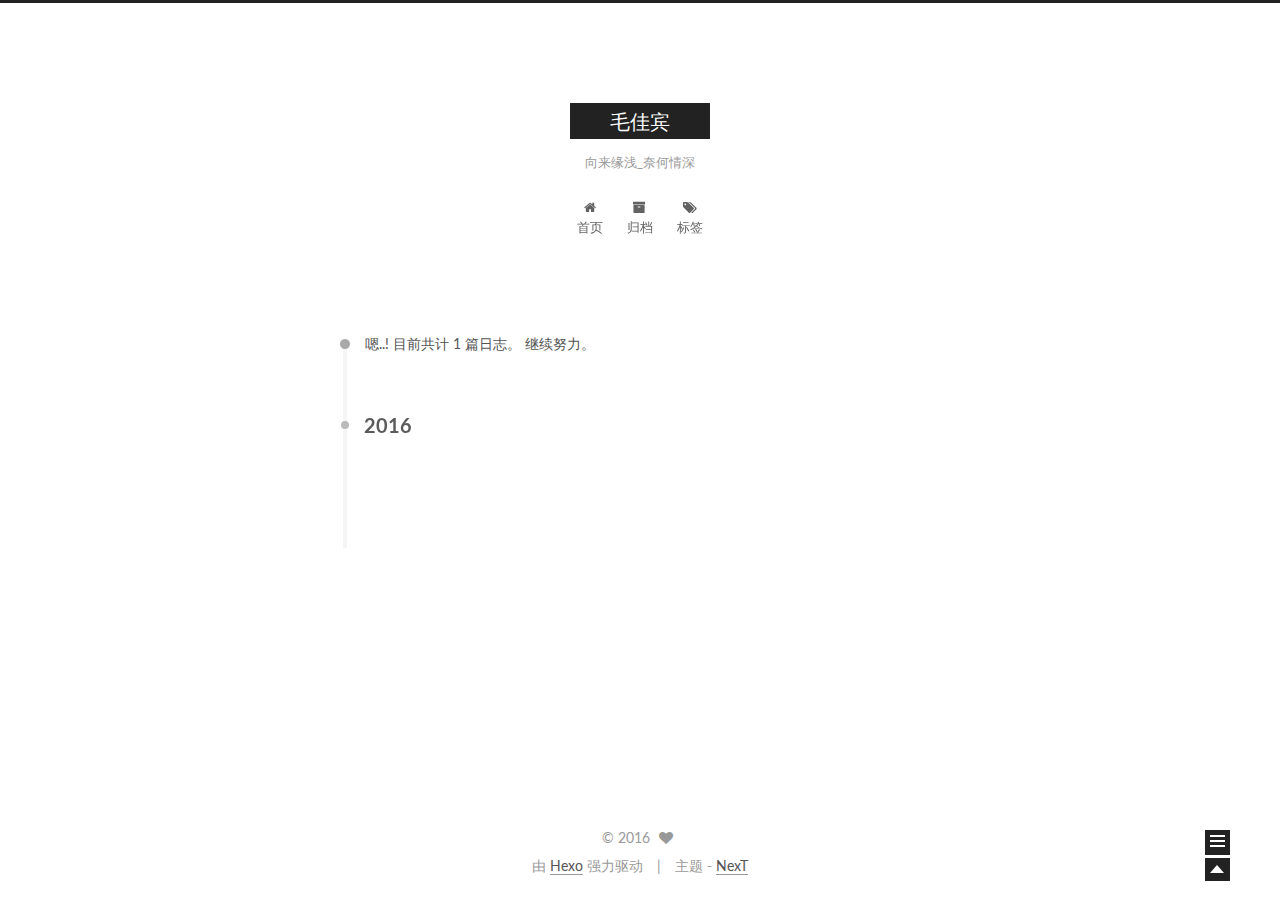
==== archives/index.html @ d0196d20 "dd" ====
<!doctype html>
<html class="theme-next   use-motion ">
<head>
  <meta charset="UTF-8"/>
<meta http-equiv="X-UA-Compatible" content="IE=edge,chrome=1" />
<meta name="viewport" content="width=device-width, initial-scale=1, maximum-scale=1"/>



<meta http-equiv="Cache-Control" content="no-transform" />
<meta http-equiv="Cache-Control" content="no-siteapp" />












  <link href="/vendors/fancybox/source/jquery.fancybox.css?v=2.1.5" rel="stylesheet" type="text/css"/>




  <link href="//fonts.googleapis.com/css?family=Lato:300,400,700,400italic&subset=latin,latin-ext" rel="stylesheet" type="text/css">



<link href="/vendors/font-awesome/css/font-awesome.min.css?v=4.4.0" rel="stylesheet" type="text/css" />

<link href="/css/main.css?v=0.4.5.2" rel="stylesheet" type="text/css" />


  <meta name="keywords" content="Hexo, NexT" />








  <link rel="shortcut icon" type="image/x-icon" href="/favicon.ico?v=0.4.5.2" />






<meta name="description">
<meta property="og:type" content="website">
<meta property="og:title" content="毛佳宾">
<meta property="og:url" content="http://yoursite.com/archives/index.html">
<meta property="og:site_name" content="毛佳宾">
<meta property="og:description">
<meta name="twitter:card" content="summary">
<meta name="twitter:title" content="毛佳宾">
<meta name="twitter:description">



<script type="text/javascript" id="hexo.configuration">
  var CONFIG = {
    scheme: '',
    sidebar: 'post',
    motion: true
  };
</script>

  <title> 归档 | 毛佳宾 </title>
</head>

<body itemscope itemtype="http://schema.org/WebPage" lang="zh-Hans">

  <!--[if lte IE 8]>
  <div style=' clear: both; height: 59px; padding:0 0 0 15px; position: relative;margin:0 auto;'>
    <a href="http://windows.microsoft.com/en-US/internet-explorer/products/ie/home?ocid=ie6_countdown_bannercode">
      <img src="http://7u2nvr.com1.z0.glb.clouddn.com/picouterie.jpg" border="0" height="42" width="820"
           alt="You are using an outdated browser. For a faster, safer browsing experience, upgrade for free today or use other browser ,like chrome firefox safari."
           style='margin-left:auto;margin-right:auto;display: block;'/>
    </a>
  </div>
<![endif]-->
  






  <div class="container one-column  page-archive ">
    <div class="headband"></div>

    <header id="header" class="header" itemscope itemtype="http://schema.org/WPHeader">
      <div class="header-inner"><div class="site-meta ">
  

  <div class="custom-logo-site-title">
    <a href="/"  class="brand" rel="start">
      <span class="logo-line-before"><i></i></span>
      <span class="site-title">毛佳宾</span>
      <span class="logo-line-after"><i></i></span>
    </a>
  </div>
  <p class="site-subtitle">向来缘浅_奈何情深</p>
</div>

<div class="site-nav-toggle">
  <button>
    <span class="btn-bar"></span>
    <span class="btn-bar"></span>
    <span class="btn-bar"></span>
  </button>
</div>

<nav class="site-nav">
  

  
    <ul id="menu" class="menu ">
      
        
        <li class="menu-item menu-item-home">
          <a href="/" rel="section">
            
              <i class="menu-item-icon fa fa-home fa-fw"></i> <br />
            
            首页
          </a>
        </li>
      
        
        <li class="menu-item menu-item-archives">
          <a href="/archives" rel="section">
            
              <i class="menu-item-icon fa fa-archive fa-fw"></i> <br />
            
            归档
          </a>
        </li>
      
        
        <li class="menu-item menu-item-tags">
          <a href="/tags" rel="section">
            
              <i class="menu-item-icon fa fa-tags fa-fw"></i> <br />
            
            标签
          </a>
        </li>
      

      
      
    </ul>
  

  
</nav>

 </div>
    </header>

    <main id="main" class="main">
      <div class="main-inner">
        <div id="content" class="content">
          

  <section id="posts" class="posts-collapse">
    <span class="archive-move-on"></span>

    <span class="archive-page-counter">
      
      
      
        
      
      嗯..! 目前共计 1 篇日志。 继续努力。
    </span>

    

      
      
      

      
        
        <div class="collection-title">
          <h2 class="archive-year motion-element" id="archive-year-2016">2016</h2>
        </div>
      
      

      

  <article class="post post-type-normal" itemscope itemtype="http://schema.org/Article">
    <header class="post-header">

      <h1 class="post-title">
        
            <a class="post-title-link" href="/2016/01/08/hello-world/" itemprop="url">
              
                <span itemprop="name">Hello World</span>
              
            </a>
        
      </h1>

      <div class="post-meta">
        <time class="post-time" itemprop="dateCreated"
              datetime="2016-01-08T20:19:50+08:00"
              content="2016-01-08" >
          01-08
        </time>
      </div>

    </header>
  </article>



    

  </section>

  



        </div>

        


        

      </div>

      
        
  
  <div class="sidebar-toggle">
    <div class="sidebar-toggle-line-wrap">
      <span class="sidebar-toggle-line sidebar-toggle-line-first"></span>
      <span class="sidebar-toggle-line sidebar-toggle-line-middle"></span>
      <span class="sidebar-toggle-line sidebar-toggle-line-last"></span>
    </div>
  </div>

  <aside id="sidebar" class="sidebar">
    <div class="sidebar-inner">

      

      

      <section class="site-overview sidebar-panel  sidebar-panel-active ">
        <div class="site-author motion-element" itemprop="author" itemscope itemtype="http://schema.org/Person">
          <img class="site-author-image" src="/images/default_avatar.jpg" alt="" itemprop="image"/>
          <p class="site-author-name" itemprop="name"></p>
        </div>
        <p class="site-description motion-element" itemprop="description"></p>
        <nav class="site-state motion-element">
          <div class="site-state-item site-state-posts">
            <a href="/archives">
              <span class="site-state-item-count">1</span>
              <span class="site-state-item-name">日志</span>
            </a>
          </div>

          <div class="site-state-item site-state-categories">
            
              <span class="site-state-item-count">0</span>
              <span class="site-state-item-name">分类</span>
              
          </div>

          <div class="site-state-item site-state-tags">
            <a href="/tags">
              <span class="site-state-item-count">0</span>
              <span class="site-state-item-name">标签</span>
              </a>
          </div>

        </nav>

        

        <div class="links-of-author motion-element">
          
        </div>

        
        

        <div class="links-of-author motion-element">
          
        </div>

      </section>

      

    </div>
  </aside>


      
    </main>

    <footer id="footer" class="footer">
      <div class="footer-inner">
        <div class="copyright" >
  
  &copy; 
  <span itemprop="copyrightYear">2016</span>
  <span class="with-love">
    <i class="icon-next-heart fa fa-heart"></i>
  </span>
  <span class="author" itemprop="copyrightHolder"></span>
</div>

<div class="powered-by">
  由 <a class="theme-link" href="http://hexo.io">Hexo</a> 强力驱动
</div>

<div class="theme-info">
  主题 -
  <a class="theme-link" href="https://github.com/iissnan/hexo-theme-next">
    NexT
  </a>
</div>



      </div>
    </footer>

    <div class="back-to-top"></div>
  </div>

  <script type="text/javascript" src="/vendors/jquery/index.js?v=2.1.3"></script>

  
  
  
    <script type="text/javascript">
      postMotionOptions = {stagger: 100, drag: true};
    </script>
  


  
    
    

  


  

  
  <script type="text/javascript" src="/vendors/fancybox/source/jquery.fancybox.pack.js"></script>
  <script type="text/javascript" src="/js/fancy-box.js?v=0.4.5.2"></script>


  <script type="text/javascript" src="/js/helpers.js?v=0.4.5.2"></script>
  <script type="text/javascript" src="/vendors/velocity/velocity.min.js"></script>
<script type="text/javascript" src="/vendors/velocity/velocity.ui.min.js"></script>

<script type="text/javascript" src="/js/motion.js?v=0.4.5.2" id="motion.global"></script>


  <script type="text/javascript" src="/vendors/fastclick/lib/fastclick.min.js?v=1.0.6"></script>
  <script type="text/javascript" src="/vendors/jquery_lazyload/jquery.lazyload.js?v=1.9.7"></script>

  
  
    <script type="text/javascript" id="motion.page.archive">
      $('.archive-year').velocity('transition.slideLeftIn');
    </script>
  


  <script type="text/javascript" src="/js/bootstrap.js"></script>

  
  

  
  

</body>
</html>
---- css/main.css ----
/* normalize.css v3.0.2 | MIT License | git.io/normalize */
html {
  font-family: sans-serif; /* 1 */
  -ms-text-size-adjust: 100%; /* 2 */
  -webkit-text-size-adjust: 100%; /* 2 */
}
body {
  margin: 0;
}
article,
aside,
details,
figcaption,
figure,
footer,
header,
hgroup,
main,
menu,
nav,
section,
summary {
  display: block;
}
audio,
canvas,
progress,
video {
  display: inline-block; /* 1 */
  vertical-align: baseline; /* 2 */
}
audio:not([controls]) {
  display: none;
  height: 0;
}
[hidden],
template {
  display: none;
}
a {
  background-color: transparent;
}
a:active,
a:hover {
  outline: 0;
}
abbr[title] {
  border-bottom: 1px dotted;
}
b,
strong {
  font-weight: bold;
}
dfn {
  font-style: italic;
}
h1 {
  font-size: 2em;
  margin: 0.67em 0;
}
mark {
  background: #ff0;
  color: #000;
}
small {
  font-size: 80%;
}
sub,
sup {
  font-size: 75%;
  line-height: 0;
  position: relative;
  vertical-align: baseline;
}
sup {
  top: -0.5em;
}
sub {
  bottom: -0.25em;
}
img {
  border: 0;
}
svg:not(:root) {
  overflow: hidden;
}
figure {
  margin: 1em 40px;
}
hr {
  -moz-box-sizing: content-box;
  box-sizing: content-box;
  height: 0;
}
pre {
  overflow: auto;
}
code,
kbd,
pre,
samp {
  font-family: monospace, monospace;
  font-size: 1em;
}
button,
input,
optgroup,
select,
textarea {
  color: inherit; /* 1 */
  font: inherit; /* 2 */
  margin: 0; /* 3 */
}
button {
  overflow: visible;
}
button,
select {
  text-transform: none;
}
button,
html input[type="button"],
input[type="reset"],
input[type="submit"] {
  -webkit-appearance: button; /* 2 */
  cursor: pointer; /* 3 */
}
button[disabled],
html input[disabled] {
  cursor: default;
}
button::-moz-focus-inner,
input::-moz-focus-inner {
  border: 0;
  padding: 0;
}
input {
  line-height: normal;
}
input[type="checkbox"],
input[type="radio"] {
  box-sizing: border-box; /* 1 */
  padding: 0; /* 2 */
}
input[type="number"]::-webkit-inner-spin-button,
input[type="number"]::-webkit-outer-spin-button {
  height: auto;
}
input[type="search"] {
  -webkit-appearance: textfield; /* 1 */
  -moz-box-sizing: content-box;
  -webkit-box-sizing: content-box; /* 2 */
  box-sizing: content-box;
}
input[type="search"]::-webkit-search-cancel-button,
input[type="search"]::-webkit-search-decoration {
  -webkit-appearance: none;
}
fieldset {
  border: 1px solid #c0c0c0;
  margin: 0 2px;
  padding: 0.35em 0.625em 0.75em;
}
legend {
  border: 0; /* 1 */
  padding: 0; /* 2 */
}
textarea {
  overflow: auto;
}
optgroup {
  font-weight: bold;
}
table {
  border-collapse: collapse;
  border-spacing: 0;
}
td,
th {
  padding: 0;
}
::selection {
  background: #262a30;
  color: #fff;
}
body {
  position: relative;
  font-family: Lato, "PingFang SC", "Microsoft YaHei", sans-serif;
  font-size: 14px;
  line-height: 2;
  color: #555;
  background: #fff;
}
@media (max-width: 767px) {
  body {
    padding-right: 0 !important;
  }
}
@media (min-width: 768px) and (max-width: 991px) {
  body {
    padding-right: 0 !important;
  }
}
@media (min-width: 1600px) {
  body {
    font-size: 16px;
  }
}
h1,
h2,
h3,
h4,
h5,
h6 {
  margin: 0;
  padding: 0;
  font-weight: bold;
  line-height: 1;
  font-family: Lato, "PingFang SC", "Microsoft YaHei", sans-serif;
}
h1 {
  font-size: 22px;
}
@media (max-width: 767px) {
  h1 {
    font-size: 18px;
  }
}
h2 {
  font-size: 20px;
}
@media (max-width: 767px) {
  h2 {
    font-size: 16px;
  }
}
h3 {
  font-size: 18px;
}
@media (max-width: 767px) {
  h3 {
    font-size: 14px;
  }
}
h4 {
  font-size: 16px;
}
@media (max-width: 767px) {
  h4 {
    font-size: 12px;
  }
}
h5 {
  font-size: 14px;
}
@media (max-width: 767px) {
  h5 {
    font-size: 10px;
  }
}
h6 {
  font-size: 12px;
}
@media (max-width: 767px) {
  h6 {
    font-size: 8px;
  }
}
p {
  margin: 0 0 25px 0;
}
a {
  color: #555;
  text-decoration: none;
  border-bottom: 1px solid #999;
}
a:hover {
  color: #222;
  border-bottom-color: #222;
}
ul {
  list-style: none;
}
blockquote {
  margin: 0;
  padding: 0;
}
img {
  display: block;
  margin: auto 0;
  max-width: 100%;
  height: auto;
}
h2,
h3,
h4,
h5,
h6 {
  margin: 20px 0 15px;
}
ul {
  list-style: square;
}
a {
  word-wrap: break-word;
}
hr {
  margin: 40px 0;
  height: 3px;
  border: none;
  background-color: #ddd;
  background-image: repeating-linear-gradient(-45deg, #fff, #fff 4px, transparent 4px, transparent 8px);
}
blockquote {
  padding: 0 15px;
  color: #666;
  border-left: 4px solid #ddd;
}
blockquote cite::before {
  content: "-";
  padding: 0 5px;
}
dt {
  font-weight: 700;
}
dd {
  margin: 0;
  padding: 0;
}
.pullquote {
  width: 45%;
}
.pullquote.left {
  float: left;
  margin-left: 5px;
  margin-right: 10px;
}
.pullquote.right {
  float: right;
  margin-left: 10px;
  margin-right: 5px;
}
.highlight table,
.gist table {
  width: auto;
}
.highlight table td,
.gist table td {
  border: none;
}
.highlight a,
.gist a {
  color: #222 !important;
  text-decoration: none !important;
}
.video-container {
  position: relative;
  padding-top: 60%;
  height: 0;
  overflow: hidden;
}
.video-container iframe,
.video-container object,
.video-container embed {
  position: absolute;
  top: 0;
  left: 0;
  width: 100%;
  height: 100%;
}
table {
  margin: 20px 0;
  width: 100%;
  border-collapse: collapse;
  border-spacing: 0;
  border: 1px solid #ddd;
  font-size: 14px;
}
table>tbody>tr:nth-of-type(odd) {
  background-color: #f9f9f9;
}
table>tbody>tr:hover {
  background-color: #f5f5f5;
}
caption,
th,
td {
  padding: 8px;
  text-align: left;
  vertical-align: middle;
  font-weight: normal;
}
th,
td {
  border-bottom: 3px solid #ddd;
  border-right: 1px solid #eee;
}
th {
  padding-bottom: 10px;
  font-weight: 700;
}
td {
  border-bottom-width: 1px;
}
.text-left {
  text-align: left;
}
.text-center {
  text-align: center;
}
.text-right {
  text-align: right;
}
.text-justify {
  text-align: justify;
}
.text-nowrap {
  white-space: nowrap;
}
.text-lowercase {
  text-transform: lowercase;
}
.text-uppercase {
  text-transform: uppercase;
}
.text-capitalize {
  text-transform: capitalize;
}
.center-block {
  display: block;
  margin-left: auto;
  margin-right: auto;
}
.clearfix:before,
.clearfix:after {
  content: " ";
  display: table;
}
.clearfix:after {
  clear: both;
}
.full-image.full-image.full-image {
  border: none;
  max-width: 100%;
  width: auto;
  margin: 0;
}
@media (min-width: 992px) {
  .full-image.full-image.full-image {
    max-width: none;
    width: 126%;
    margin: 0 -13%;
  }
}
.use-motion .motion-element {
  opacity: 0;
}
pre,
.highlight {
  background: #f7f7f7;
  margin: 20px 0;
  padding: 15px;
  overflow: auto;
  font-size: 13px;
  color: #4d4d4c;
  line-height: 1.6;
}
.highlight .gutter pre,
.gist .gist-file .gist-data .line-numbers {
  color: #666;
}
pre,
code {
  font-family: "Input Mono", "PT Mono", Consolas, Monaco, Menlo, monospace;
}
code {
  word-break: break-all;
  background: #eee;
  text-shadow: 0 1px #fff;
  padding: 0 0.3em;
}
pre code {
  background: none;
  text-shadow: none;
  padding: 0;
}
.highlight pre {
  border: none;
  margin: 0;
  padding: 1px;
}
.highlight table {
  margin: 0;
  width: auto;
  border: none;
}
.highlight td {
  border: none;
  padding: 0;
}
.highlight figcaption {
  font-size: 0.85em;
  color: #8e908c;
  line-height: 1em;
  margin-bottom: 1em;
}
.highlight figcaption:before,
.highlight figcaption:after {
  content: " ";
  display: table;
}
.highlight figcaption:after {
  clear: both;
}
.highlight figcaption a {
  float: right;
}
.highlight .gutter pre {
  text-align: right;
  padding-right: 20px;
}
.highlight .line {
  height: 20px;
}
.gist {
  margin: 20px 0;
  border-style: solid;
  border-color: #ccc;
  border-width: 1px 0;
  background: #f7f7f7;
  padding: 15px 40px 15px 15px;
}
.gist .gist-file {
  border: none;
  font-family: "Input Mono", "PT Mono", Consolas, Monaco, Menlo, monospace;
  margin: 0;
}
.gist .gist-file .gist-data {
  background: none;
  border: none;
}
.gist .gist-file .gist-data .line-numbers {
  background: none;
  border: none;
  padding: 0 20px 0 0;
}
.gist .gist-file .gist-data .line-data {
  padding: 0 !important;
}
.gist .gist-file .highlight {
  margin: 0;
  padding: 0;
  border: none;
}
.gist .gist-file .gist-meta {
  background: #f7f7f7;
  color: #8e908c;
  font: 13px Lato, "PingFang SC", "Microsoft YaHei", sans-serif;
  text-shadow: 0 0;
  padding: 0;
  margin-top: 1em;
  margin-left: 40px;
}
.gist .gist-file .gist-meta a {
  color: color-link;
  font-weight: normal;
}
.gist .gist-file .gist-meta a:hover {
  text-decoration: underline;
}
pre .comment {
  color: #8e908c;
}
pre .variable,
pre .attribute,
pre .tag,
pre .regexp,
pre .ruby .constant,
pre .xml .tag .title,
pre .xml .pi,
pre .xml .doctype,
pre .html .doctype,
pre .css .id,
pre .css .class,
pre .css .pseudo {
  color: #c82829;
}
pre .number,
pre .preprocessor,
pre .built_in,
pre .literal,
pre .params,
pre .constant {
  color: #f5871f;
}
pre .ruby .class .title,
pre .css .rules .attribute {
  color: #718c00;
}
pre .string,
pre .value,
pre .inheritance,
pre .header,
pre .ruby .symbol,
pre .xml .cdata {
  color: #718c00;
}
pre .title,
pre .css .hexcolor {
  color: #3e999f;
}
pre .function,
pre .python .decorator,
pre .python .title,
pre .ruby .function .title,
pre .ruby .title .keyword,
pre .perl .sub,
pre .javascript .title,
pre .coffeescript .title {
  color: #4271ae;
}
pre .keyword,
pre .javascript .function {
  color: #8959a8;
}
html,
body {
  height: 100%;
}
.container {
  position: relative;
  min-height: 100%;
}
.header-inner {
  margin: 0 auto;
  padding: 100px 0 70px;
  width: 1200px;
}
.one-column .header-inner {
  width: 700px;
}
@media (min-width: 1600px) {
  .one-column .header-inner {
    width: 900px;
  }
}
.main {
  padding-bottom: 150px;
}
.main-inner {
  margin: 0 auto;
  width: 1200px;
}
.one-column .main-inner {
  width: 700px;
}
@media (min-width: 1600px) {
  .one-column .main-inner {
    width: 900px;
  }
}
.footer {
  position: absolute;
  left: 0;
  bottom: 0;
  width: 100%;
  min-height: 50px;
}
.footer-inner {
  margin: 20px auto;
  width: 1200px;
}
.one-column .footer-inner {
  width: 700px;
}
@media (min-width: 1600px) {
  .one-column .footer-inner {
    width: 900px;
  }
}
.headband {
  height: 3px;
  background: #222;
}
.header {
  background: #fff;
}
.header-inner {
  position: relative;
}
.site-meta {
  margin: 0;
  text-align: center;
}
@media (max-width: 767px) {
  .site-meta {
    text-align: center;
  }
}
.brand {
  position: relative;
  display: inline-block;
  padding: 0 40px;
  color: #fff;
  background: #222;
  border-bottom: none;
  font-family: Lato, "PingFang SC", "Microsoft YaHei", sans-serif;
}
.brand:hover {
  color: #fff;
}
.logo {
  display: inline-block;
  margin-right: 5px;
  line-height: 36px;
  vertical-align: top;
}
.site-title {
  display: inline-block;
  vertical-align: top;
  line-height: 36px;
  font-size: 20px;
  font-weight: normal;
}
.site-subtitle {
  margin-top: 10px;
  font-size: 13px;
  color: #999;
}
.use-motion .brand {
  opacity: 0;
}
.use-motion .logo,
.use-motion .site-title,
.use-motion .site-subtitle {
  opacity: 0;
  position: relative;
  top: -10px;
}
.site-nav-toggle {
  display: none;
  position: absolute;
  top: 10px;
  left: 10px;
}
@media (max-width: 767px) {
  .site-nav-toggle {
    display: block;
  }
}
.site-nav-toggle button {
  margin-top: 2px;
  padding: 9px 10px;
  background: transparent;
  border: none;
}
@media (max-width: 767px) {
  .site-nav {
    display: none;
    margin: 0 -10px;
    clear: both;
    border-top: 1px solid #ddd;
  }
}
@media (min-width: 768px) and (max-width: 991px) {
  .site-nav {
    display: block !important;
  }
}
@media (min-width: 992px) {
  .site-nav {
    display: block !important;
  }
}
.menu {
  margin-top: 20px;
  padding-left: 0;
  text-align: center;
}
@media (max-width: 767px) {
  .menu {
    padding-left: 10px;
  }
}
.menu .menu-item {
  display: inline-block;
  margin: 0 10px;
}
@media screen and (max-width: 767px) {
  .menu .menu-item {
    margin-top: 10px;
  }
}
.menu .menu-item a {
  display: block;
  font-size: 13px;
  text-transform: capitalize;
  line-height: 1.5;
  border-bottom: 1px solid transparent;
  transition-property: border-color;
  transition-duration: 0.2s;
  transition-timing-function: ease-in-out;
  transition-delay: 0s;
}
.menu .menu-item a:hover {
  border-bottom-color: #222;
}
.use-motion .menu-item {
  opacity: 0;
}
.translation {
  margin-top: -20px;
  font-size: 14px;
  color: #999;
}
.post:last-child .post-eof.post-eof.post-eof {
  display: none;
}
.sidebar-toggle {
  position: fixed;
  right: 50px;
  bottom: 45px;
  width: 15px;
  height: 15px;
  padding: 5px;
  background: #222;
  line-height: 0;
  z-index: 1050;
  cursor: pointer;
  -webkit-transform: translateZ(0);
}
@media (min-width: 768px) and (max-width: 991px) {
  .sidebar-toggle {
    display: none;
  }
}
@media (max-width: 767px) {
  .sidebar-toggle {
    display: none;
  }
}
.sidebar-toggle-line {
  position: relative;
  display: inline-block;
  vertical-align: top;
  height: 2px;
  width: 100%;
  background: #fff;
  margin-top: 3px;
}
.sidebar-toggle-line:first-child {
  margin-top: 0;
}
.sidebar {
  width: 0;
  position: fixed;
  right: 0;
  top: 0;
  bottom: 0;
  z-index: 1040;
  box-shadow: inset 0 2px 6px #000;
  background: #222;
  -webkit-transform: translateZ(0);
}
.sidebar a {
  color: #999;
  border-bottom-color: #555;
}
.sidebar a:hover {
  color: #eee;
}
@media (min-width: 768px) and (max-width: 991px) {
  .sidebar {
    display: none !important;
  }
}
@media (max-width: 767px) {
  .sidebar {
    display: none !important;
  }
}
.sidebar-inner {
  position: relative;
  padding: 20px 10px;
  color: #999;
  text-align: center;
}
.site-author-image {
  display: block;
  margin: 0 auto;
  max-width: 96px;
  height: auto;
  border: 2px solid #333;
  padding: 2px;
}
.site-author-name {
  margin: 5px 0 0;
  color: #f5f5f5;
}
.site-description {
  margin-top: 5px;
  font-size: 14px;
  color: #555;
}
.site-state {
  overflow: hidden;
  line-height: 1.4;
}
.site-state-item {
  display: inline-block;
  padding: 0 15px;
  border-left: 1px solid #333;
}
.site-state-item:first-child {
  border-left: none;
}
.site-state-item a {
  border-bottom: none;
}
.site-state-item-count {
  display: block;
  text-align: center;
  font-size: 18px;
}
.site-state-item-name {
  font-size: 13px;
}
.feed-link {
  margin-top: 20px;
}
.feed-link a {
  display: inline-block;
  padding: 0 15px;
  color: #fc6423;
  border: 1px solid #fc6423;
  border-radius: 4px;
}
.feed-link a i {
  color: #fc6423;
  font-size: 14px;
}
.feed-link a:hover {
  color: #fff;
  background: #fc6423;
}
.feed-link a:hover i {
  color: #fff;
}
.links-of-author {
  margin-top: 20px;
}
.links-of-author a {
  display: inline-block;
  vertical-align: middle;
  margin-right: 10px;
  margin-bottom: 10px;
  border-bottom-color: #555;
  font-size: 13px;
}
.links-of-author a:before {
  display: inline-block;
  vertical-align: middle;
  margin-right: 3px;
  content: " ";
  width: 4px;
  height: 4px;
  border-radius: 50%;
  background: #37ffff;
}
.sidebar-nav {
  margin: 0 0 20px;
  padding-left: 0;
}
.sidebar-nav li {
  display: inline-block;
  cursor: pointer;
  border-bottom: 1px solid transparent;
  font-size: 15px;
}
.sidebar-nav li:hover {
  color: #f5f5f5;
}
.page-post-detail .sidebar-nav-toc {
  padding: 0 5px;
}
.page-post-detail .sidebar-nav-overview {
  margin-left: 10px;
}
.sidebar-nav .sidebar-nav-active {
  color: #87daff;
  border-bottom-color: #87daff;
}
.sidebar-nav .sidebar-nav-active:hover {
  color: #87daff;
}
.sidebar-panel {
  display: none;
}
.sidebar-panel-active {
  display: block;
}
.post-toc {
  overflow: hidden;
  position: relative;
}
.post-toc-empty {
  font-size: 14px;
  color: #666;
}
.post-toc ol {
  overflow: auto;
  margin: 0;
  padding: 0 10px 10px;
  text-align: left;
  list-style: none;
  font-size: 14px;
}
.post-toc ol a {
  color: #999;
}
.post-toc ol a:hover {
  color: #ccc;
}
.post-toc .nav .nav-child {
  display: none;
}
.post-toc .nav .active > .nav-child {
  display: block;
}
.post-toc .nav .active-current > .nav-child {
  display: block;
}
.post-toc .nav .active-current > .nav-child > .nav-item {
  display: block;
}
.post-toc .nav .active > a {
  color: #ccc;
}
.post-toc .nav .active-current > a {
  color: #87daff;
}
.post-toc .nav .active-current > a:hover {
  color: #87daff;
}
.post-toc-indicator {
  height: 20px;
  text-align: center;
  color: #fff;
  font-size: 14px;
}
.post-toc-indicator-top {
  opacity: 0;
  margin-top: 10px;
}
.post-toc-indicator-bottom {
  position: absolute;
  width: 100%;
}
.footer {
  font-size: 14px;
  color: #999;
}
.footer img {
  border: none;
}
.footer-inner {
  text-align: center;
}
.with-love {
  display: inline-block;
  margin: 0 5px;
}
.powered-by,
.theme-info {
  display: inline-block;
}
.powered-by {
  margin-right: 10px;
}
.powered-by::after {
  content: "|";
  padding-left: 10px;
}
.cc-license {
  margin-top: 10px;
  text-align: center;
}
.cc-license .cc-opacity {
  opacity: 0.7;
  border-bottom: none;
}
.cc-license .cc-opacity:hover {
  opacity: 0.9;
}
.cc-license img {
  display: inline-block;
}
@media (max-width: 767px) {
  body {
    font-size: 14px;
  }
  .header-inner,
  .one-column .header-inner,
  .main-inner,
  .one-column .main-inner,
  .main-inner .content,
  .footer-inner,
  .one-column .footer-inner {
    width: auto;
  }
  .main-inner {
    margin: 20px auto 0;
  }
  .footer-inner {
    padding: 0 10px;
  }
}
.blockquote-center,
.page-home .post-type-quote blockquote,
.page-post-detail .post-type-quote blockquote {
  position: relative;
  margin: 40px 0;
  padding: 0;
  border-left: none;
  text-align: center;
}
.blockquote-center::before,
.page-home .post-type-quote blockquote::before,
.page-post-detail .post-type-quote blockquote::before,
.blockquote-center::after,
.page-home .post-type-quote blockquote::after,
.page-post-detail .post-type-quote blockquote::after {
  position: absolute;
  content: ' ';
  display: block;
  width: 100%;
  height: 24px;
  opacity: 0.2;
  background-repeat: no-repeat;
  background-position: 0 -6px;
  background-size: 22px 22px;
}
.blockquote-center::before,
.page-home .post-type-quote blockquote::before,
.page-post-detail .post-type-quote blockquote::before {
  top: -20px;
  background-image: url("../images/quote-l.svg");
  border-top: 1px solid #ccc;
}
.blockquote-center::after,
.page-home .post-type-quote blockquote::after,
.page-post-detail .post-type-quote blockquote::after {
  bottom: -20px;
  background-image: url("../images/quote-r.svg");
  border-bottom: 1px solid #ccc;
  background-position: 100% 8px;
}
.blockquote-center p,
.page-home .post-type-quote blockquote p,
.page-post-detail .post-type-quote blockquote p,
.blockquote-center div,
.page-home .post-type-quote blockquote div,
.page-post-detail .post-type-quote blockquote div {
  text-align: center;
}
.btn {
  display: inline-block;
  padding: 0 20px;
  font-size: 15px;
  color: #fff;
  background: #222;
  border: 2px solid #222;
  text-decoration: none;
  transition-property: background-color;
  transition-duration: 0.2s;
  transition-timing-function: ease-in-out;
  transition-delay: 0s;
}
.btn:hover {
  border-color: #222;
  color: #222;
  background: #fff;
}
.btn-bar {
  display: block;
  width: 22px;
  height: 2px;
  background: #555;
  border-radius: 1px;
}
.btn-bar+.btn-bar {
  margin-top: 4px;
}
.post-body .fancybox img {
  display: block !important;
  margin: 0 auto;
  cursor: pointer;
  cursor: zoom-out;
  cursor: -webkit-zoom-in;
}
.post-body .image-caption,
.post-body .figure .caption {
  margin: 10px auto 15px;
  text-align: center;
  font-size: 14px;
  color: #999;
  font-weight: bold;
  line-height: 1;
}
.post-sticky-flag {
  display: inline-block;
  font-size: 16px;
  -ms-transform: rotate(30deg);
  transform: rotate(30deg);
}
.posts-expand {
  padding-top: 40px;
}
@media (max-width: 767px) {
  .posts-expand {
    margin: 0 20px;
  }
  .post-body pre,
  .post-body .highlight {
    margin: 0 -20px;
    padding: 10px 20px;
  }
  .post-body pre .gutter pre,
  .post-body .highlight .gutter pre {
    padding-right: 10px;
  }
}
.posts-expand .post-title {
  font-size: 26px;
  text-align: center;
  word-break: break-word;
}
@media (max-width: 767px) {
  .posts-expand .post-title {
    font-size: 22px;
  }
}
.posts-expand .post-title-link {
  display: inline-block;
  position: relative;
  color: #555;
  border-bottom: none;
  line-height: 1.2;
  vertical-align: top;
}
.posts-expand .post-title-link::before {
  content: "";
  position: absolute;
  width: 100%;
  height: 2px;
  bottom: 0;
  left: 0;
  background-color: #000;
  visibility: hidden;
  transform: scaleX(0);
  transition-duration: 0.2s;
  transition-timing-function: ease-in-out;
  transition-delay: 0s;
}
.posts-expand .post-title-link:hover::before {
  visibility: visible;
  transform: scaleX(1);
}
.posts-expand .post-title-link .fa {
  font-size: 16px;
}
.posts-expand .post-meta {
  margin: 3px 0 60px 0;
  color: #999;
  font-size: 12px;
  text-align: center;
}
.posts-expand .post-meta .post-category-list {
  display: inline-block;
  margin: 0;
  padding: 3px;
}
.posts-expand .post-meta .post-category-list-link {
  color: #999;
}
@media (max-width: 767px) {
  .posts-expand .post-comments-count {
    display: none;
  }
}
@media (min-width: 992px) {
  .posts-expand .post-body {
    text-align: justify;
  }
}
.posts-expand .post-body h2,
.posts-expand .post-body h3,
.posts-expand .post-body h4,
.posts-expand .post-body h5,
.posts-expand .post-body h6 {
  padding-top: 10px;
}
.posts-expand .post-body img {
  box-sizing: border-box;
  margin: auto;
  padding: 3px;
  border: 1px solid #ddd;
}
.posts-expand .post-tags {
  margin-top: 40px;
  text-align: center;
}
.posts-expand .post-tags a {
  display: inline-block;
  margin-right: 10px;
  font-size: 13px;
}
.post-nav {
  overflow: hidden;
  margin-top: 60px;
  padding: 10px;
  white-space: nowrap;
  border-top: 1px solid #eee;
}
.post-nav-item {
  display: inline-block;
  width: 50%;
  white-space: normal;
}
.post-nav-item a {
  position: relative;
  display: inline-block;
  line-height: 25px;
  font-size: 14px;
  color: #555;
  border-bottom: none;
}
.post-nav-item a:hover {
  color: #222;
  border-bottom: none;
}
.post-nav-item a:active {
  top: 2px;
}
.post-nav-item a i {
  font-size: 12px;
}
.post-nav-prev {
  text-align: right;
}
.posts-expand .post-eof {
  display: block;
  margin: 80px auto 60px;
  width: 8%;
  height: 1px;
  background: #ccc;
  text-align: center;
}
.post-more-link {
  margin-top: 50px;
}
.posts-expand .post-body .fancybox img {
  margin: 0 auto;
}
@media (max-width: 767px) {
  .posts-collapse {
    margin: 0 20px;
  }
  .posts-collapse .post-title,
  .posts-collapse .post-meta {
    display: block;
    width: auto;
    text-align: left;
  }
}
.posts-collapse {
  margin-left: 55px;
}
@media (max-width: 767px) {
  .posts-collapse {
    margin: 0 20px;
  }
}
.posts-collapse .collection-title {
  position: relative;
  margin: 60px 0;
}
.posts-collapse .collection-title h2 {
  margin-left: 20px;
}
.posts-collapse .collection-title small {
  color: #bbb;
}
.posts-collapse .collection-title::before {
  content: " ";
  position: absolute;
  left: 0;
  top: 50%;
  margin-left: -4px;
  margin-top: -4px;
  width: 8px;
  height: 8px;
  background: #bbb;
  border-radius: 50%;
}
.posts-collapse .post {
  margin: 30px 0;
}
.posts-collapse .post-header {
  position: relative;
  transition-duration: 0.2s;
  transition-timing-function: ease-in-out;
  transition-delay: 0s;
  transition-property: border;
  border-bottom: 1px dashed #ccc;
}
.posts-collapse .post-header::before {
  content: " ";
  position: absolute;
  left: 0;
  top: 12px;
  width: 6px;
  height: 6px;
  margin-left: -4px;
  background: #bbb;
  border-radius: 50%;
  border: 1px solid #fff;
  transition-duration: 0.2s;
  transition-timing-function: ease-in-out;
  transition-delay: 0s;
  transition-property: background;
}
.posts-collapse .post-header:hover {
  border-bottom-color: #666;
}
.posts-collapse .post-header:hover::before {
  background: #222;
}
.posts-collapse .post-meta {
  position: absolute;
  font-size: 12px;
  left: 20px;
  top: 5px;
}
.posts-collapse .post-comments-count {
  display: none;
}
.posts-collapse .post-title {
  margin-left: 60px;
  font-size: 16px;
  font-weight: normal;
  font-family: Lato, "PingFang SC", "Microsoft YaHei", sans-serif;
  line-height: inherit;
}
.posts-collapse .post-title::after {
  margin-left: 3px;
  opacity: 0.6;
}
.posts-collapse .post-title a {
  color: #666;
  border-bottom: none;
}
.page-home .post-type-quote .post-header,
.page-post-detail .post-type-quote .post-header,
.page-home .post-type-quote .post-tags,
.page-post-detail .post-type-quote .post-tags {
  display: none;
}
.pagination {
  margin: 120px 0 40px;
  text-align: center;
  border-top: 1px solid #eee;
}
.page-number-basic,
.pagination .prev,
.pagination .next,
.pagination .page-number,
.pagination .space {
  display: inline-block;
  position: relative;
  top: -1px;
  margin: 0 10px;
  padding: 0 10px;
  line-height: 30px;
}
@media (max-width: 767px) {
  .page-number-basic,
  .pagination .prev,
  .pagination .next,
  .pagination .page-number,
  .pagination .space {
    margin: 0 5px;
  }
}
.pagination .prev,
.pagination .next,
.pagination .page-number {
  border-bottom: 0;
  border-top: 1px solid #eee;
  transition-property: border-color;
  transition-duration: 0.2s;
  transition-timing-function: ease-in-out;
  transition-delay: 0s;
}
.pagination .prev:hover,
.pagination .next:hover,
.pagination .page-number:hover {
  border-top-color: #222;
}
.pagination .space {
  padding: 0;
  margin: 0;
}
.pagination .prev {
  margin-left: 0;
}
.pagination .next {
  margin-right: 0;
}
.pagination .page-number.current {
  color: #fff;
  background: #ccc;
  border-top-color: #ccc;
}
@media (max-width: 767px) {
  .pagination {
    border-top: none;
  }
  .pagination .prev,
  .pagination .next,
  .pagination .page-number {
    margin-bottom: 10px;
    border-top: 0;
    border-bottom: 1px solid #eee;
  }
  .pagination .prev:hover,
  .pagination .next:hover,
  .pagination .page-number:hover {
    border-bottom-color: #222;
  }
}
.comments {
  margin: 60px 20px 0;
}
.tag-cloud {
  text-align: center;
}
.tag-cloud a {
  display: inline-block;
  margin: 10px;
}
.post-gallery {
  display: table;
  table-layout: fixed;
  width: 100%;
  border-collapse: separate;
}
.post-gallery-row {
  display: table-row;
}
.post-gallery .post-gallery-img {
  display: table-cell;
  text-align: center;
  vertical-align: middle;
  border: none;
}
.post-gallery .post-gallery-img img {
  max-width: 100%;
  max-height: 100%;
  border: none;
}
.fancybox-close,
.fancybox-close:hover {
  border: none;
}
.post .group-picture img {
  box-sizing: border-box;
  padding: 0 3px;
  border: none;
}
.post .group-picture-row {
  overflow: hidden;
  margin-top: 6px;
}
.post .group-picture-row:first-child {
  margin-top: 0;
}
.post .group-picture-column {
  float: left;
}
.page-post-detail .post-body .group-picture-column {
  float: none;
  margin-top: 10px;
  width: auto !important;
}
.page-post-detail .post-body .group-picture-column img {
  margin: 0 auto;
}
.page-archive .group-picture-container {
  overflow: hidden;
}
.page-archive .group-picture-row {
  float: left;
}
.page-archive .group-picture-row:first-child {
  margin-top: 6px;
}
.page-archive .group-picture-column {
  max-width: 150px;
  max-height: 150px;
}
.back-to-top {
  position: fixed;
  bottom: 19px;
  right: 50px;
  z-index: 1050;
  width: 15px;
  height: 13px;
  padding: 5px;
  background: #222;
  color: #fff;
  cursor: pointer;
  -webkit-transform: translateZ(0);
}
@media (max-width: 767px) {
  .back-to-top {
    display: none;
  }
}
@media (min-width: 768px) and (max-width: 991px) {
  .back-to-top {
    display: none;
  }
}
.back-to-top:before {
  display: block;
  content: " ";
  margin-top: 2px;
  width: 0;
  height: 0;
  border-width: 0 7px 8px 7px;
  border-color: transparent transparent #fff transparent;
  border-style: solid;
}
.theme-next #ds-thread #ds-reset {
  color: #555;
}
.theme-next #ds-thread #ds-reset .ds-replybox {
  margin-bottom: 30px;
}
.theme-next #ds-thread #ds-reset .ds-replybox .ds-avatar,
.theme-next #ds-reset .ds-avatar img {
  box-shadow: none;
}
.theme-next #ds-thread #ds-reset .ds-textarea-wrapper {
  border-color: #c7d4e1;
  background: none;
  border-top-right-radius: 3px;
  border-top-left-radius: 3px;
}
.theme-next #ds-thread #ds-reset .ds-textarea-wrapper textarea {
  height: 60px;
}
.theme-next #ds-reset .ds-rounded-top {
  border-radius: 0;
}
.theme-next #ds-thread #ds-reset .ds-post-toolbar {
  box-sizing: border-box;
  border: 1px solid #c7d4e1;
  background: #f6f8fa;
}
.theme-next #ds-thread #ds-reset .ds-post-options {
  height: 40px;
  border: none;
  background: none;
}
.theme-next #ds-thread #ds-reset .ds-toolbar-buttons {
  top: 11px;
}
.theme-next #ds-thread #ds-reset .ds-sync {
  top: 5px;
}
.theme-next #ds-thread #ds-reset .ds-post-button {
  top: 4px;
  right: 5px;
  width: 90px;
  height: 30px;
  border: 1px solid #c5ced7;
  border-radius: 3px;
  background-image: linear-gradient(#fbfbfc, #f5f7f9);
  color: #60676d;
}
.theme-next #ds-thread #ds-reset .ds-post-button:hover {
  background-position: 0 -30px;
  color: #60676d;
}
.theme-next #ds-thread #ds-reset .ds-comments-info {
  padding: 10px 0;
}
.theme-next #ds-thread #ds-reset .ds-sort {
  display: none;
}
.theme-next #ds-thread #ds-reset li.ds-tab a.ds-current {
  border: none;
  background: #f6f8fa;
  color: #60676d;
}
.theme-next #ds-thread #ds-reset li.ds-tab a.ds-current:hover {
  background-color: #e9f0f7;
  color: #60676d;
}
.theme-next #ds-thread #ds-reset li.ds-tab a {
  border-radius: 2px;
  padding: 5px;
}
.theme-next #ds-thread #ds-reset .ds-login-buttons p {
  color: #999;
  line-height: 36px;
}
.theme-next #ds-thread #ds-reset .ds-login-buttons .ds-service-list li {
  height: 28px;
}
.theme-next #ds-thread #ds-reset .ds-service-list a {
  background: none;
  padding: 5px;
  border: 1px solid;
  border-radius: 3px;
  text-align: center;
}
.theme-next #ds-thread #ds-reset .ds-service-list a:hover {
  color: #fff;
  background: #666;
}
.theme-next #ds-thread #ds-reset .ds-service-list .ds-weibo {
  color: #fc9b00;
  border-color: #fc9b00;
}
.theme-next #ds-thread #ds-reset .ds-service-list .ds-weibo:hover {
  background: #fc9b00;
}
.theme-next #ds-thread #ds-reset .ds-service-list .ds-qq {
  color: #60a3ec;
  border-color: #60a3ec;
}
.theme-next #ds-thread #ds-reset .ds-service-list .ds-qq:hover {
  background: #60a3ec;
}
.theme-next #ds-thread #ds-reset .ds-service-list .ds-renren {
  color: #2e7ac4;
  border-color: #2e7ac4;
}
.theme-next #ds-thread #ds-reset .ds-service-list .ds-renren:hover {
  background: #2e7ac4;
}
.theme-next #ds-thread #ds-reset .ds-service-list .ds-douban {
  color: #37994c;
  border-color: #37994c;
}
.theme-next #ds-thread #ds-reset .ds-service-list .ds-douban:hover {
  background: #37994c;
}
.theme-next #ds-thread #ds-reset .ds-service-list .ds-kaixin {
  color: #fef20d;
  border-color: #fef20d;
}
.theme-next #ds-thread #ds-reset .ds-service-list .ds-kaixin:hover {
  background: #fef20d;
}
.theme-next #ds-thread #ds-reset .ds-service-list .ds-netease {
  color: #f00;
  border-color: #f00;
}
.theme-next #ds-thread #ds-reset .ds-service-list .ds-netease:hover {
  background: #f00;
}
.theme-next #ds-thread #ds-reset .ds-service-list .ds-sohu {
  color: #ffcb05;
  border-color: #ffcb05;
}
.theme-next #ds-thread #ds-reset .ds-service-list .ds-sohu:hover {
  background: #ffcb05;
}
.theme-next #ds-thread #ds-reset .ds-service-list .ds-baidu {
  color: #2831e0;
  border-color: #2831e0;
}
.theme-next #ds-thread #ds-reset .ds-service-list .ds-baidu:hover {
  background: #2831e0;
}
.theme-next #ds-thread #ds-reset .ds-service-list .ds-google {
  color: #166bec;
  border-color: #166bec;
}
.theme-next #ds-thread #ds-reset .ds-service-list .ds-google:hover {
  background: #166bec;
}
.theme-next #ds-thread #ds-reset .ds-service-list .ds-weixin {
  color: #00ce0d;
  border-color: #00ce0d;
}
.theme-next #ds-thread #ds-reset .ds-service-list .ds-weixin:hover {
  background: #00ce0d;
}
.theme-next #ds-thread #ds-reset .ds-service-list .ds-more-services {
  border: none;
}
.theme-next #ds-thread #ds-reset .ds-service-list .ds-more-services:hover {
  background: none;
}
.theme-next .this_ua {
  background-color: #ccc !important;
  border-radius: 4px;
  padding: 0 5px !important;
  margin: 1px 1px !important;
  border: 1px solid #bbb !important;
  color: #fff;
  display: inline-block !important;
}
.theme-next .this_ua.admin {
  background-color: #d9534f !important;
  border-color: #d9534f !important;
}
.theme-next .this_ua.platform.iOS,
.theme-next .this_ua.platform.Mac,
.theme-next .this_ua.platform.Windows {
  background-color: #39b3d7 !important;
  border-color: #46b8da !important;
}
.theme-next .this_ua.platform.Linux {
  background-color: #3a3a3a !important;
  border-color: #1f1f1f !important;
}
.theme-next .this_ua.platform.Android {
  background-color: #00c47d !important;
  border-color: #01b171 !important;
}
.theme-next .this_ua.browser.Mobile,
.theme-next .this_ua.browser.Chrome {
  background-color: #5cb85c !important;
  border-color: #4cae4c !important;
}
.theme-next .this_ua.browser.Firefox {
  background-color: #f0ad4e !important;
  border-color: #eea236 !important;
}
.theme-next .this_ua.browser.Maxthon,
.theme-next .this_ua.browser.IE {
  background-color: #428bca !important;
  border-color: #357ebd !important;
}
.theme-next .this_ua.browser.baidu,
.theme-next .this_ua.browser.UCBrowser,
.theme-next .this_ua.browser.Opera {
  background-color: #d9534f !important;
  border-color: #d43f3a !important;
}
.theme-next .this_ua.browser.Android,
.theme-next .this_ua.browser.QQBrowser {
  background-color: #78ace9 !important;
  border-color: #4cae4c !important;
}
.post-spread {
  margin-top: 20px;
  text-align: center;
}
.jiathis_style {
  display: inline-block;
}
.jiathis_style a {
  border: none;
}
.use-motion .post {
  opacity: 0;
}
.page-archive .archive-page-counter {
  position: relative;
  top: 3px;
  left: 20px;
}
@media (max-width: 767px) {
  .page-archive .archive-page-counter {
    top: 5px;
  }
}
.page-archive .posts-collapse {
  position: relative;
}
.page-archive .posts-collapse::after {
  top: 20px;
  left: 0;
  margin-left: -2px;
  width: 4px;
  height: 100%;
  background: #f5f5f5;
  z-index: -1;
}
.page-archive .posts-collapse .archive-move-on {
  position: absolute;
  top: 11px;
  left: 0;
  margin-left: -6px;
  width: 10px;
  height: 10px;
  opacity: 0.5;
  background: #555;
  border: 1px solid #fff;
  border-radius: 50%;
}
.page-archive .posts-collapse::before,
.page-archive .posts-collapse::after {
  content: " ";
  position: absolute;
}
.page-post-detail .sidebar-toggle-line {
  background: #87daff;
}
.page-post-detail .comments {
  overflow: hidden;
}
.category-all-page .category-all-title {
  text-align: center;
}
.category-all-page .category-all {
  margin-top: 20px;
}
.category-all-page .category-list {
  margin: 0;
  padding: 0;
  list-style: none;
}
.category-all-page .category-list-item {
  display: inline-block;
  margin: 10px;
}
.category-all-page .category-list-count {
  color: #bbb;
}
.category-all-page .category-list-count:before {
  display: inline;
  content: " (";
}
.category-all-page .category-list-count:after {
  display: inline;
  content: ") ";
}
.custom-logo .site-meta-headline {
  text-align: center;
}
.custom-logo .brand {
  background: none;
}
.custom-logo .site-title {
  margin: 10px auto 0;
  font-size: 24px;
  color: #222;
}
.custom-logo .site-title a {
  border: none;
}
.custom-logo-image {
  margin: 0 auto;
  padding: 5px;
  max-width: 150px;
  background: #fff;
}
@media (max-width: 767px) {
  .site-nav {
    position: absolute;
    left: 0;
    top: 52px;
    margin: 0;
    width: 100%;
    background: #fff;
    border-bottom: 1px solid #ddd;
  }
}
@media (max-width: 767px) {
  .menu {
    text-align: left;
  }
}
@media (max-width: 767px) {
  .menu .menu-item {
    display: block;
    margin-left: 0;
    vertical-align: top;
  }
}
@media (max-width: 767px) {
  .menu .menu-item br {
    display: none;
  }
}
@media (max-width: 767px) {
  .menu .menu-item-icon {
    font-size: 15px;
  }
}
.site-search {
  position: absolute;
  top: 0;
  right: 0;
  font-size: 0;
}
@media (max-width: 767px) {
  .site-search {
    position: static;
  }
}
.site-search form {
  position: relative;
  vertical-align: top;
  background: #222;
  height: 30px;
  z-index: 10;
}
@media (max-width: 767px) {
  .site-search form {
    background: none;
  }
}
.site-search form input {
  border: none;
  color: #ccc;
  background: transparent url("/images/searchicon.png") no-repeat 10px 40%;
  background-size: 15px 15px;
}
@media (max-width: 767px) {
  .site-search form input {
    color: #222;
  }
}
.use-motion .site-search form {
  top: -50px;
}
@media (max-width: 767px) {
  .use-motion .site-search form {
    top: 0 !important;
  }
}
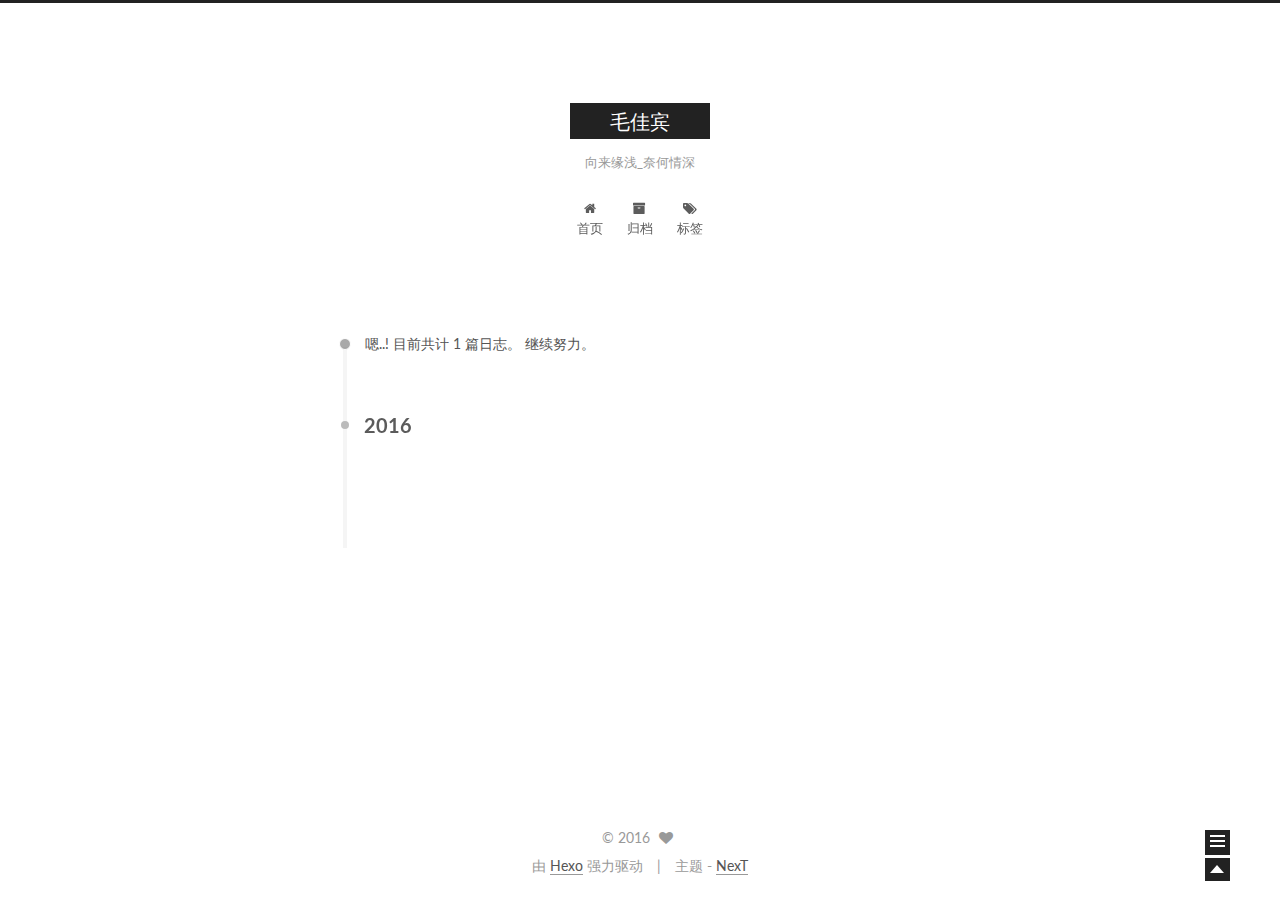
==== commit 9a0829ee: "dd" ====
--- a/archives/index.html
+++ b/archives/index.html
@@ -203,9 +203,9 @@
 
       <h1 class="post-title">
         
-            <a class="post-title-link" href="/2016/01/08/hello-world/" itemprop="url">
+            <a class="post-title-link" href="/2016/01/09/Mac中常用的终端命令/" itemprop="url">
               
-                <span itemprop="name">Hello World</span>
+                <span itemprop="name">未命名</span>
               
             </a>
         
@@ -213,9 +213,9 @@
 
       <div class="post-meta">
         <time class="post-time" itemprop="dateCreated"
-              datetime="2016-01-08T20:19:50+08:00"
-              content="2016-01-08" >
-          01-08
+              datetime="2016-01-09T08:57:25+08:00"
+              content="2016-01-09" >
+          01-09
         </time>
       </div>
 
--- a/css/main.css
+++ b/css/main.css
@@ -965,7 +965,7 @@
   width: 4px;
   height: 4px;
   border-radius: 50%;
-  background: #37ffff;
+  background: #03ffff;
 }
 .sidebar-nav {
   margin: 0 0 20px;
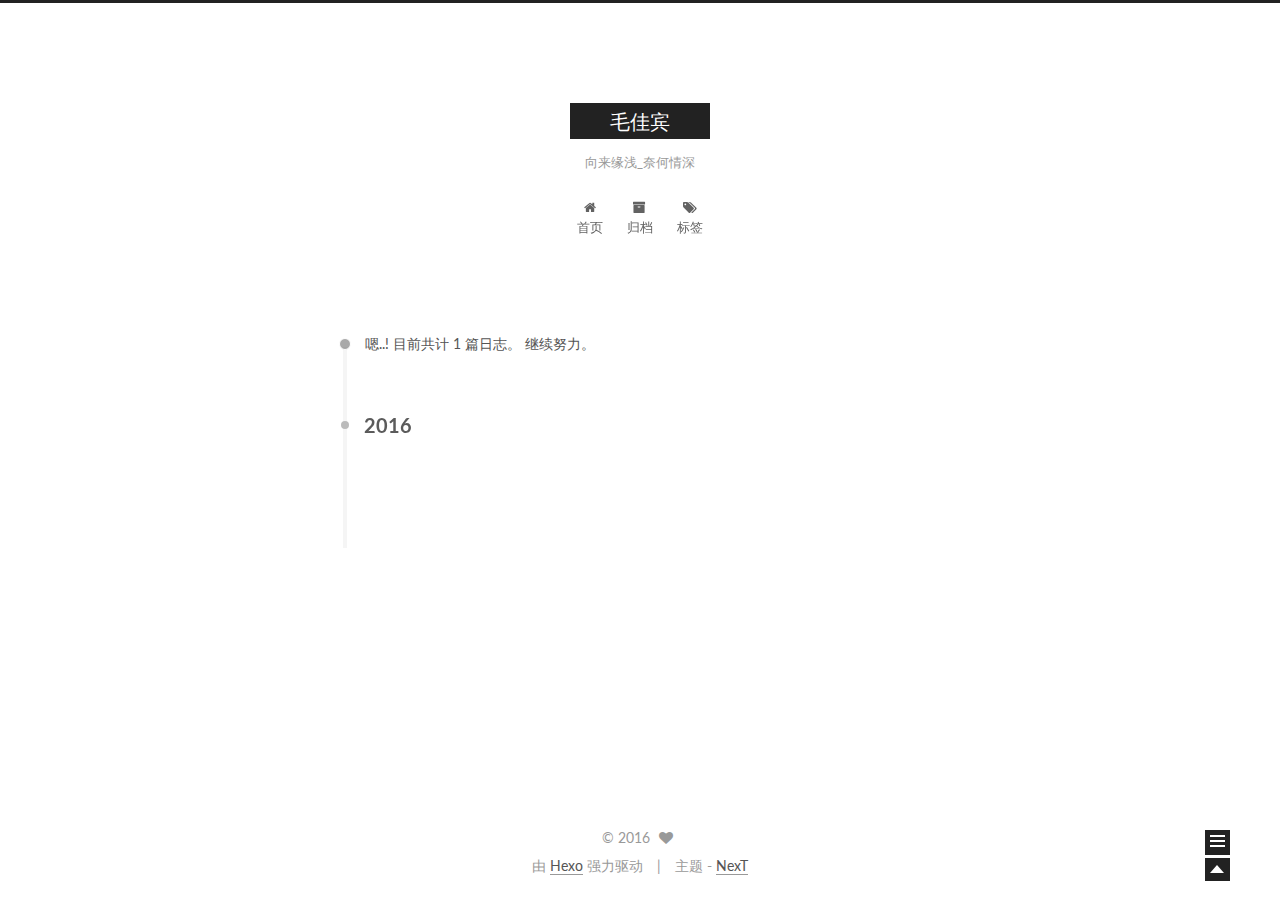
==== commit f620ffb1: "dd" ====
--- a/archives/index.html
+++ b/archives/index.html
@@ -51,15 +51,15 @@
 
 
 
-<meta name="description">
+<meta name="description" content="欢迎访问毛佳宾个人博客www.maojiabin.com">
 <meta property="og:type" content="website">
 <meta property="og:title" content="毛佳宾">
 <meta property="og:url" content="http://yoursite.com/archives/index.html">
 <meta property="og:site_name" content="毛佳宾">
-<meta property="og:description">
+<meta property="og:description" content="欢迎访问毛佳宾个人博客www.maojiabin.com">
 <meta name="twitter:card" content="summary">
 <meta name="twitter:title" content="毛佳宾">
-<meta name="twitter:description">
+<meta name="twitter:description" content="欢迎访问毛佳宾个人博客www.maojiabin.com">
 
 
 
@@ -205,7 +205,7 @@
         
             <a class="post-title-link" href="/2016/01/09/Mac中常用的终端命令/" itemprop="url">
               
-                <span itemprop="name">未命名</span>
+                <span itemprop="name">Mac中常用的终端命令</span>
               
             </a>
         
@@ -213,7 +213,7 @@
 
       <div class="post-meta">
         <time class="post-time" itemprop="dateCreated"
-              datetime="2016-01-09T08:57:25+08:00"
+              datetime="2016-01-09T09:03:28+08:00"
               content="2016-01-09" >
           01-09
         </time>
@@ -264,7 +264,7 @@
           <img class="site-author-image" src="/images/default_avatar.jpg" alt="" itemprop="image"/>
           <p class="site-author-name" itemprop="name"></p>
         </div>
-        <p class="site-description motion-element" itemprop="description"></p>
+        <p class="site-description motion-element" itemprop="description">欢迎访问毛佳宾个人博客www.maojiabin.com</p>
         <nav class="site-state motion-element">
           <div class="site-state-item site-state-posts">
             <a href="/archives">
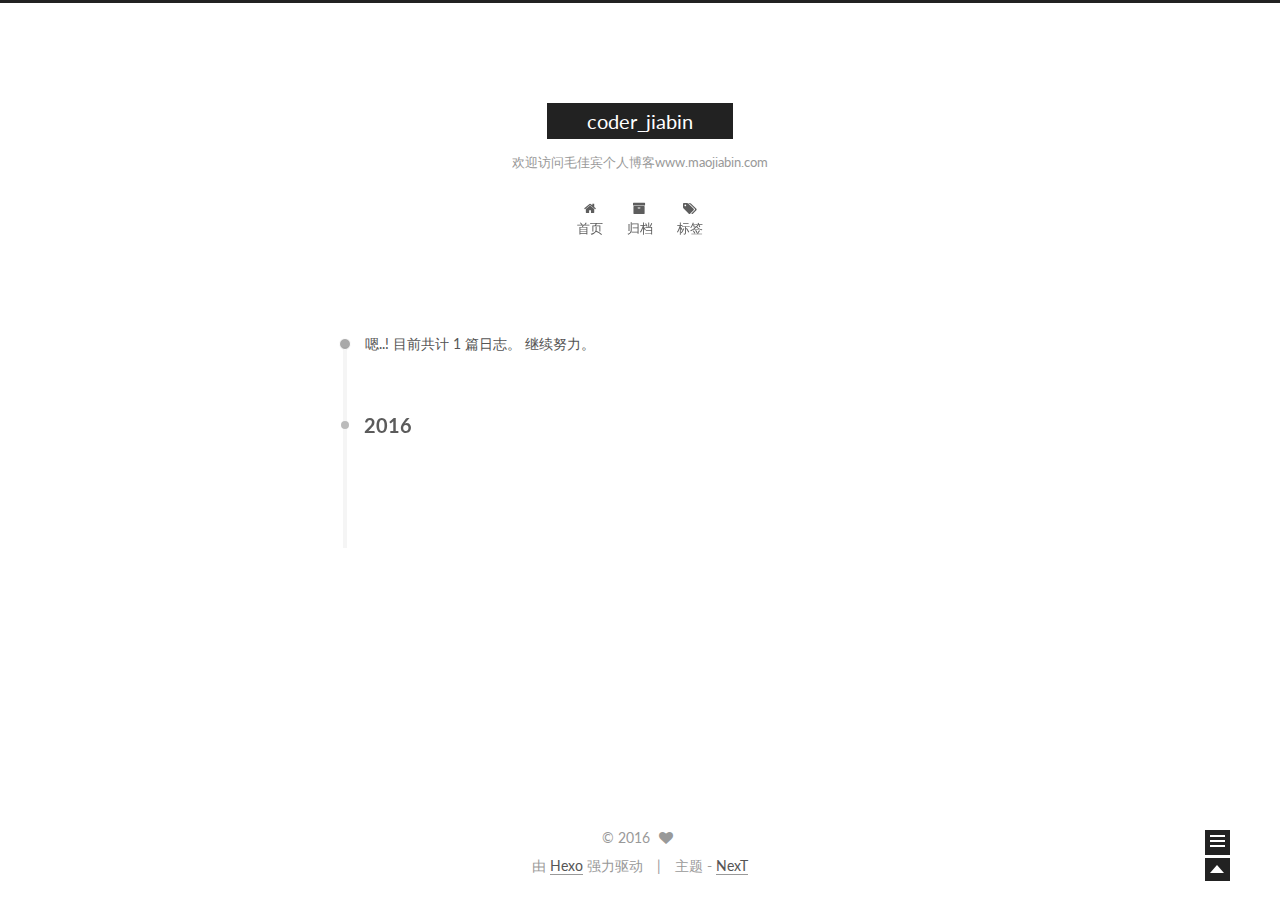
==== commit b6b6bd6c: "ddd" ====
--- a/archives/index.html
+++ b/archives/index.html
@@ -51,15 +51,15 @@
 
 
 
-<meta name="description" content="欢迎访问毛佳宾个人博客www.maojiabin.com">
+<meta name="description">
 <meta property="og:type" content="website">
-<meta property="og:title" content="毛佳宾">
+<meta property="og:title" content="coder_jiabin">
 <meta property="og:url" content="http://yoursite.com/archives/index.html">
-<meta property="og:site_name" content="毛佳宾">
-<meta property="og:description" content="欢迎访问毛佳宾个人博客www.maojiabin.com">
+<meta property="og:site_name" content="coder_jiabin">
+<meta property="og:description">
 <meta name="twitter:card" content="summary">
-<meta name="twitter:title" content="毛佳宾">
-<meta name="twitter:description" content="欢迎访问毛佳宾个人博客www.maojiabin.com">
+<meta name="twitter:title" content="coder_jiabin">
+<meta name="twitter:description">
 
 
 
@@ -71,7 +71,7 @@
   };
 </script>
 
-  <title> 归档 | 毛佳宾 </title>
+  <title> 归档 | coder_jiabin </title>
 </head>
 
 <body itemscope itemtype="http://schema.org/WebPage" lang="zh-Hans">
@@ -102,11 +102,11 @@
   <div class="custom-logo-site-title">
     <a href="/"  class="brand" rel="start">
       <span class="logo-line-before"><i></i></span>
-      <span class="site-title">毛佳宾</span>
+      <span class="site-title">coder_jiabin</span>
       <span class="logo-line-after"><i></i></span>
     </a>
   </div>
-  <p class="site-subtitle">向来缘浅_奈何情深</p>
+  <p class="site-subtitle">欢迎访问毛佳宾个人博客www.maojiabin.com</p>
 </div>
 
 <div class="site-nav-toggle">
@@ -264,7 +264,7 @@
           <img class="site-author-image" src="/images/default_avatar.jpg" alt="" itemprop="image"/>
           <p class="site-author-name" itemprop="name"></p>
         </div>
-        <p class="site-description motion-element" itemprop="description">欢迎访问毛佳宾个人博客www.maojiabin.com</p>
+        <p class="site-description motion-element" itemprop="description"></p>
         <nav class="site-state motion-element">
           <div class="site-state-item site-state-posts">
             <a href="/archives">
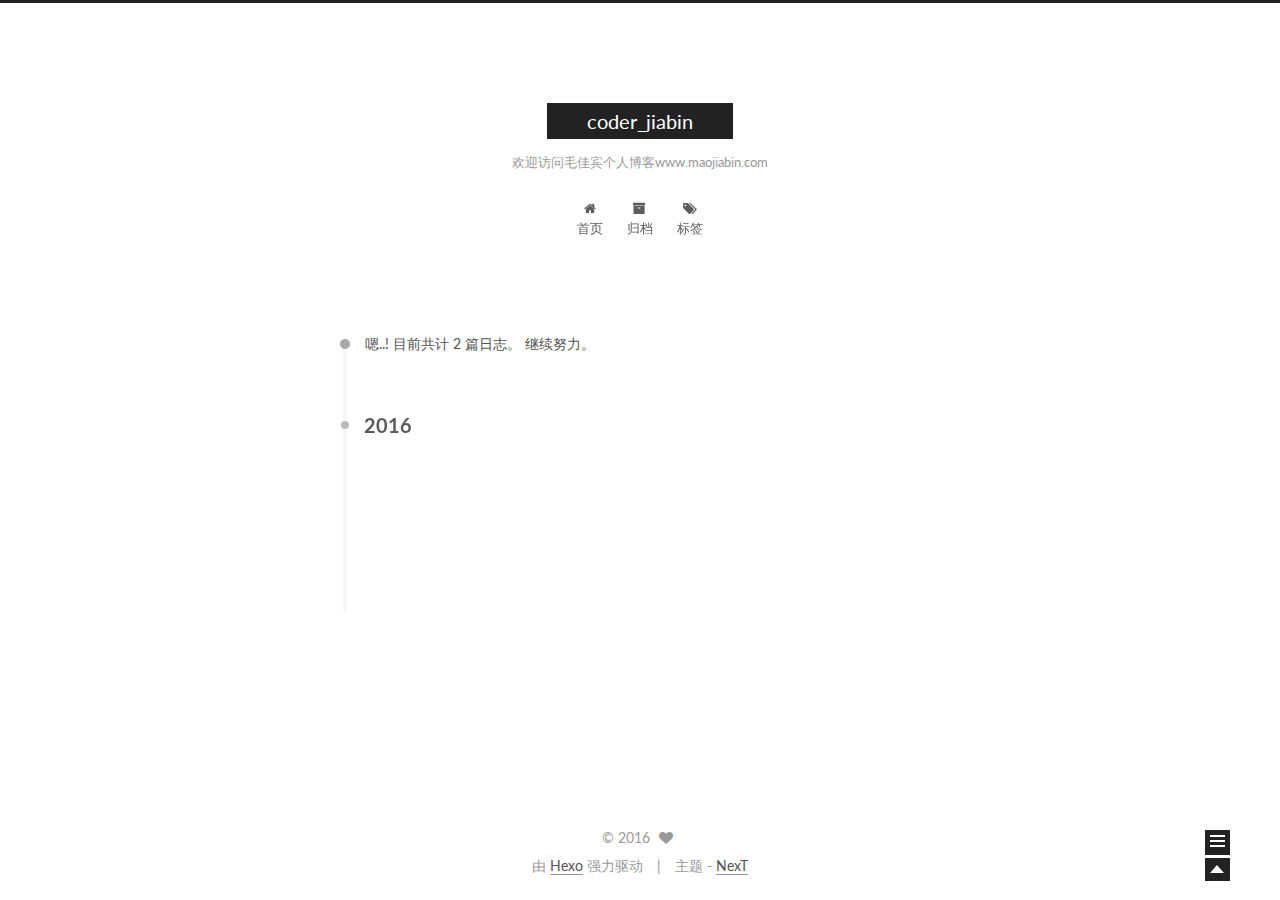
==== commit ffb7ee8c: "fdd" ====
--- a/archives/index.html
+++ b/archives/index.html
@@ -179,7 +179,7 @@
       
         
       
-      嗯..! 目前共计 1 篇日志。 继续努力。
+      嗯..! 目前共计 2 篇日志。 继续努力。
     </span>
 
     
@@ -193,6 +193,43 @@
         <div class="collection-title">
           <h2 class="archive-year motion-element" id="archive-year-2016">2016</h2>
         </div>
+      
+      
+
+      
+
+  <article class="post post-type-normal" itemscope itemtype="http://schema.org/Article">
+    <header class="post-header">
+
+      <h1 class="post-title">
+        
+            <a class="post-title-link" href="/2016/01/09/iOS编程初体验/" itemprop="url">
+              
+                <span itemprop="name">iOS编程初体验</span>
+              
+            </a>
+        
+      </h1>
+
+      <div class="post-meta">
+        <time class="post-time" itemprop="dateCreated"
+              datetime="2016-01-09T09:32:14+08:00"
+              content="2016-01-09" >
+          01-09
+        </time>
+      </div>
+
+    </header>
+  </article>
+
+
+
+    
+
+      
+      
+      
+
       
       
 
@@ -268,7 +305,7 @@
         <nav class="site-state motion-element">
           <div class="site-state-item site-state-posts">
             <a href="/archives">
-              <span class="site-state-item-count">1</span>
+              <span class="site-state-item-count">2</span>
               <span class="site-state-item-name">日志</span>
             </a>
           </div>
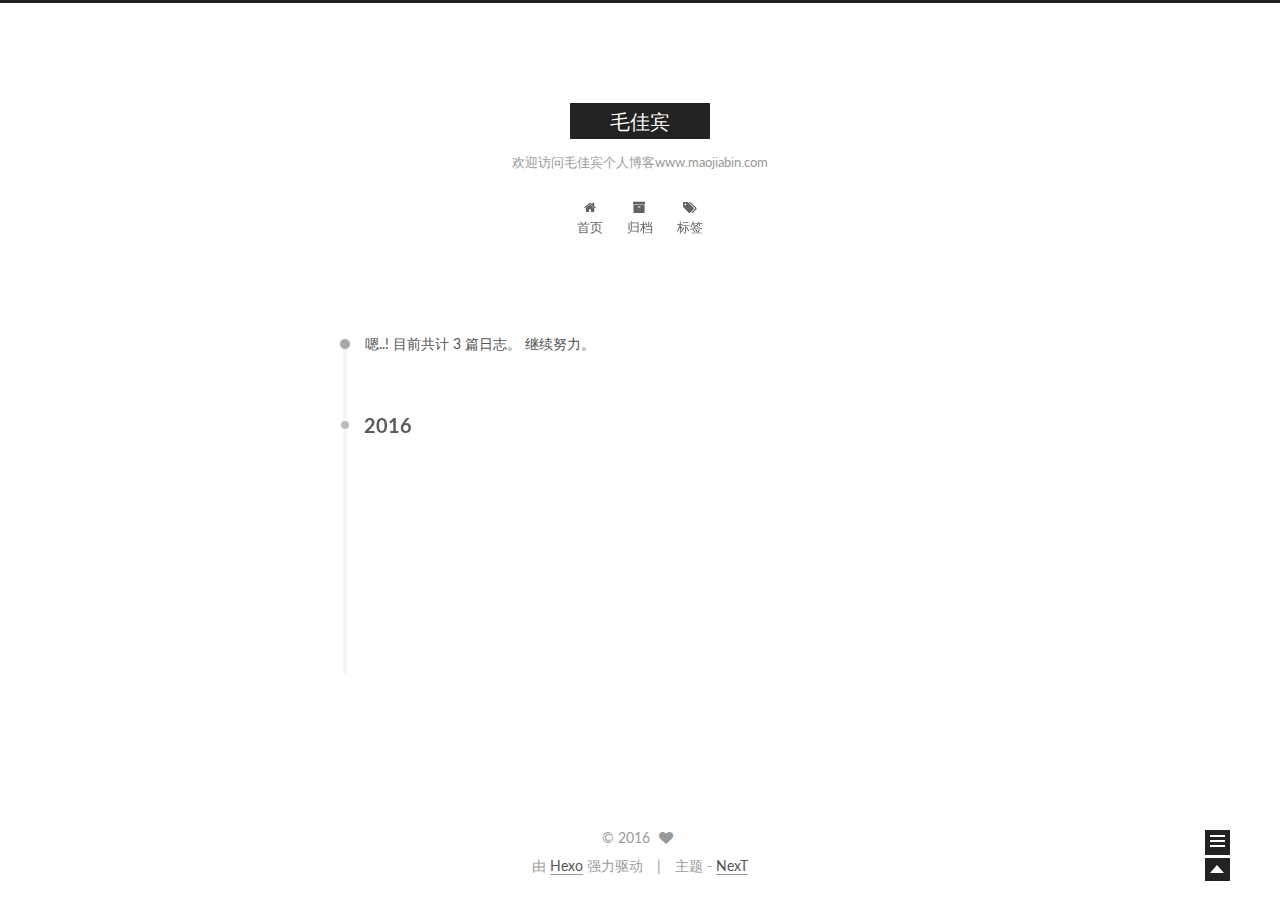
==== commit d14df551: "df" ====
--- a/archives/index.html
+++ b/archives/index.html
@@ -53,12 +53,12 @@
 
 <meta name="description">
 <meta property="og:type" content="website">
-<meta property="og:title" content="coder_jiabin">
+<meta property="og:title" content="毛佳宾">
 <meta property="og:url" content="http://yoursite.com/archives/index.html">
-<meta property="og:site_name" content="coder_jiabin">
+<meta property="og:site_name" content="毛佳宾">
 <meta property="og:description">
 <meta name="twitter:card" content="summary">
-<meta name="twitter:title" content="coder_jiabin">
+<meta name="twitter:title" content="毛佳宾">
 <meta name="twitter:description">
 
 
@@ -71,7 +71,7 @@
   };
 </script>
 
-  <title> 归档 | coder_jiabin </title>
+  <title> 归档 | 毛佳宾 </title>
 </head>
 
 <body itemscope itemtype="http://schema.org/WebPage" lang="zh-Hans">
@@ -102,7 +102,7 @@
   <div class="custom-logo-site-title">
     <a href="/"  class="brand" rel="start">
       <span class="logo-line-before"><i></i></span>
-      <span class="site-title">coder_jiabin</span>
+      <span class="site-title">毛佳宾</span>
       <span class="logo-line-after"><i></i></span>
     </a>
   </div>
@@ -179,7 +179,7 @@
       
         
       
-      嗯..! 目前共计 2 篇日志。 继续努力。
+      嗯..! 目前共计 3 篇日志。 继续努力。
     </span>
 
     
@@ -205,7 +205,7 @@
         
             <a class="post-title-link" href="/2016/01/09/iOS编程初体验/" itemprop="url">
               
-                <span itemprop="name">iOS编程初体验</span>
+                <span itemprop="name">未命名</span>
               
             </a>
         
@@ -213,7 +213,7 @@
 
       <div class="post-meta">
         <time class="post-time" itemprop="dateCreated"
-              datetime="2016-01-09T09:32:14+08:00"
+              datetime="2016-01-09T15:37:33+08:00"
               content="2016-01-09" >
           01-09
         </time>
@@ -242,7 +242,7 @@
         
             <a class="post-title-link" href="/2016/01/09/Mac中常用的终端命令/" itemprop="url">
               
-                <span itemprop="name">Mac中常用的终端命令</span>
+                <span itemprop="name">未命名</span>
               
             </a>
         
@@ -250,7 +250,44 @@
 
       <div class="post-meta">
         <time class="post-time" itemprop="dateCreated"
-              datetime="2016-01-09T09:03:28+08:00"
+              datetime="2016-01-09T15:34:14+08:00"
+              content="2016-01-09" >
+          01-09
+        </time>
+      </div>
+
+    </header>
+  </article>
+
+
+
+    
+
+      
+      
+      
+
+      
+      
+
+      
+
+  <article class="post post-type-normal" itemscope itemtype="http://schema.org/Article">
+    <header class="post-header">
+
+      <h1 class="post-title">
+        
+            <a class="post-title-link" href="/2016/01/09/hello-world/" itemprop="url">
+              
+                <span itemprop="name">Hello World</span>
+              
+            </a>
+        
+      </h1>
+
+      <div class="post-meta">
+        <time class="post-time" itemprop="dateCreated"
+              datetime="2016-01-09T15:26:09+08:00"
               content="2016-01-09" >
           01-09
         </time>
@@ -305,7 +342,7 @@
         <nav class="site-state motion-element">
           <div class="site-state-item site-state-posts">
             <a href="/archives">
-              <span class="site-state-item-count">2</span>
+              <span class="site-state-item-count">3</span>
               <span class="site-state-item-name">日志</span>
             </a>
           </div>
--- a/css/main.css
+++ b/css/main.css
@@ -965,7 +965,7 @@
   width: 4px;
   height: 4px;
   border-radius: 50%;
-  background: #03ffff;
+  background: #fffbff;
 }
 .sidebar-nav {
   margin: 0 0 20px;
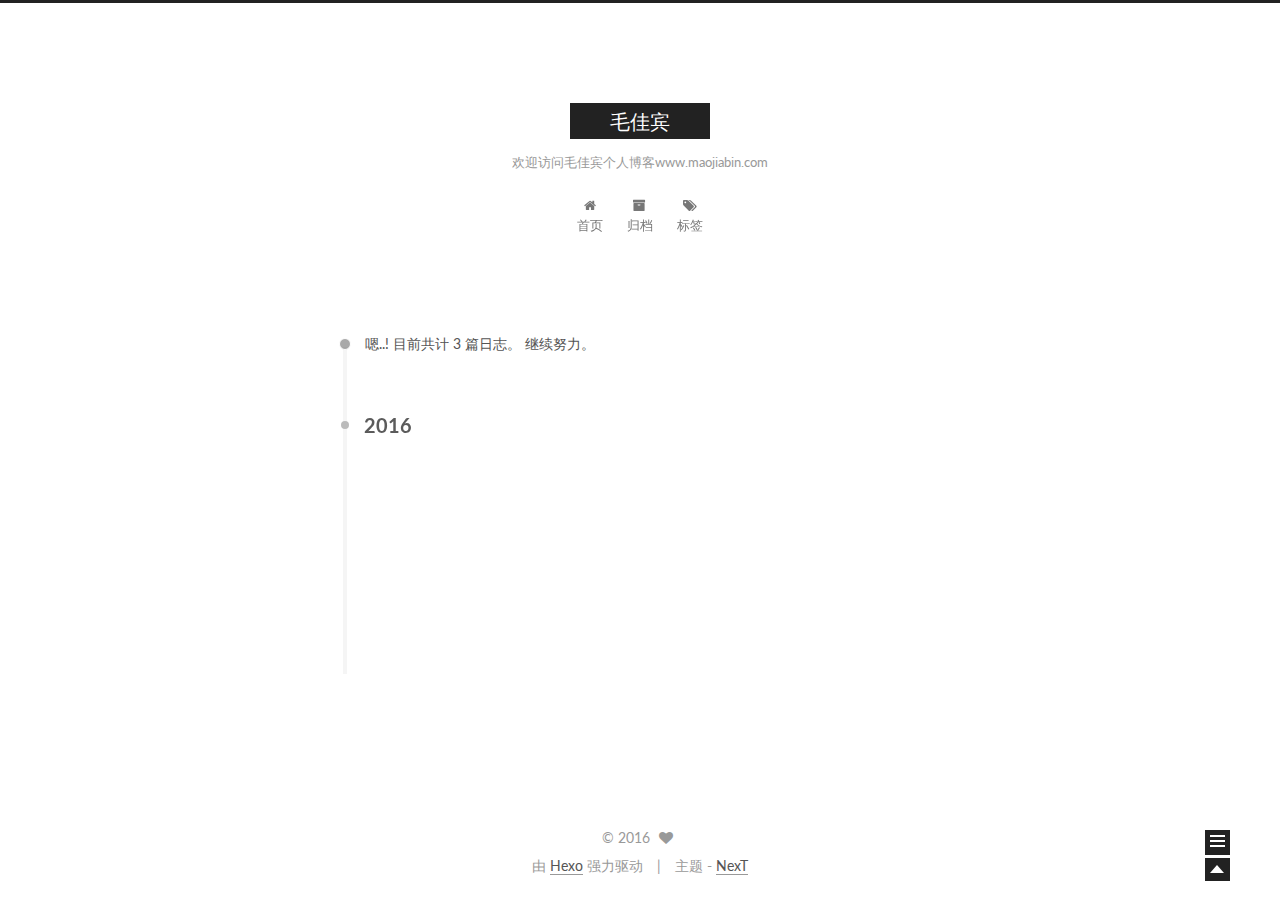
==== commit 5d647ec0: "dfa" ====
--- a/archives/index.html
+++ b/archives/index.html
@@ -203,9 +203,9 @@
 
       <h1 class="post-title">
         
-            <a class="post-title-link" href="/2016/01/09/iOS编程初体验/" itemprop="url">
-              
-                <span itemprop="name">未命名</span>
+            <a class="post-title-link" href="/2016/01/09/Mac中常用的终端命令/" itemprop="url">
+              
+                <span itemprop="name">Mac中常用的终端命令</span>
               
             </a>
         
@@ -213,7 +213,7 @@
 
       <div class="post-meta">
         <time class="post-time" itemprop="dateCreated"
-              datetime="2016-01-09T15:37:33+08:00"
+              datetime="2016-01-09T15:41:07+08:00"
               content="2016-01-09" >
           01-09
         </time>
@@ -240,9 +240,9 @@
 
       <h1 class="post-title">
         
-            <a class="post-title-link" href="/2016/01/09/Mac中常用的终端命令/" itemprop="url">
-              
-                <span itemprop="name">未命名</span>
+            <a class="post-title-link" href="/2016/01/09/iOS编程初体验/" itemprop="url">
+              
+                <span itemprop="name">iOS编程初体验</span>
               
             </a>
         
@@ -250,7 +250,7 @@
 
       <div class="post-meta">
         <time class="post-time" itemprop="dateCreated"
-              datetime="2016-01-09T15:34:14+08:00"
+              datetime="2016-01-09T15:40:02+08:00"
               content="2016-01-09" >
           01-09
         </time>
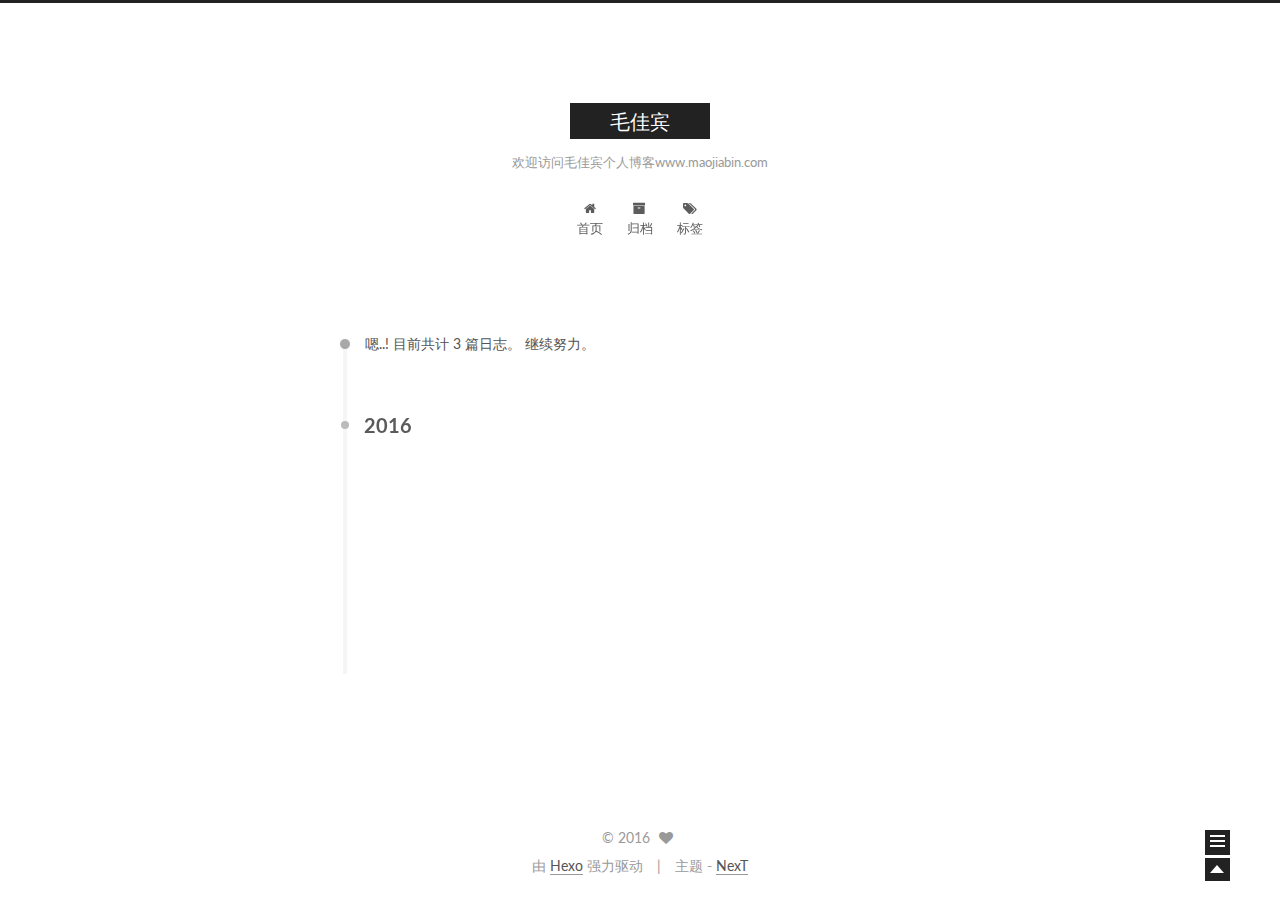
==== commit 6bf56263: "dadf" ====
--- a/archives/index.html
+++ b/archives/index.html
@@ -250,7 +250,7 @@
 
       <div class="post-meta">
         <time class="post-time" itemprop="dateCreated"
-              datetime="2016-01-09T15:40:02+08:00"
+              datetime="2016-01-09T15:34:34+08:00"
               content="2016-01-09" >
           01-09
         </time>
